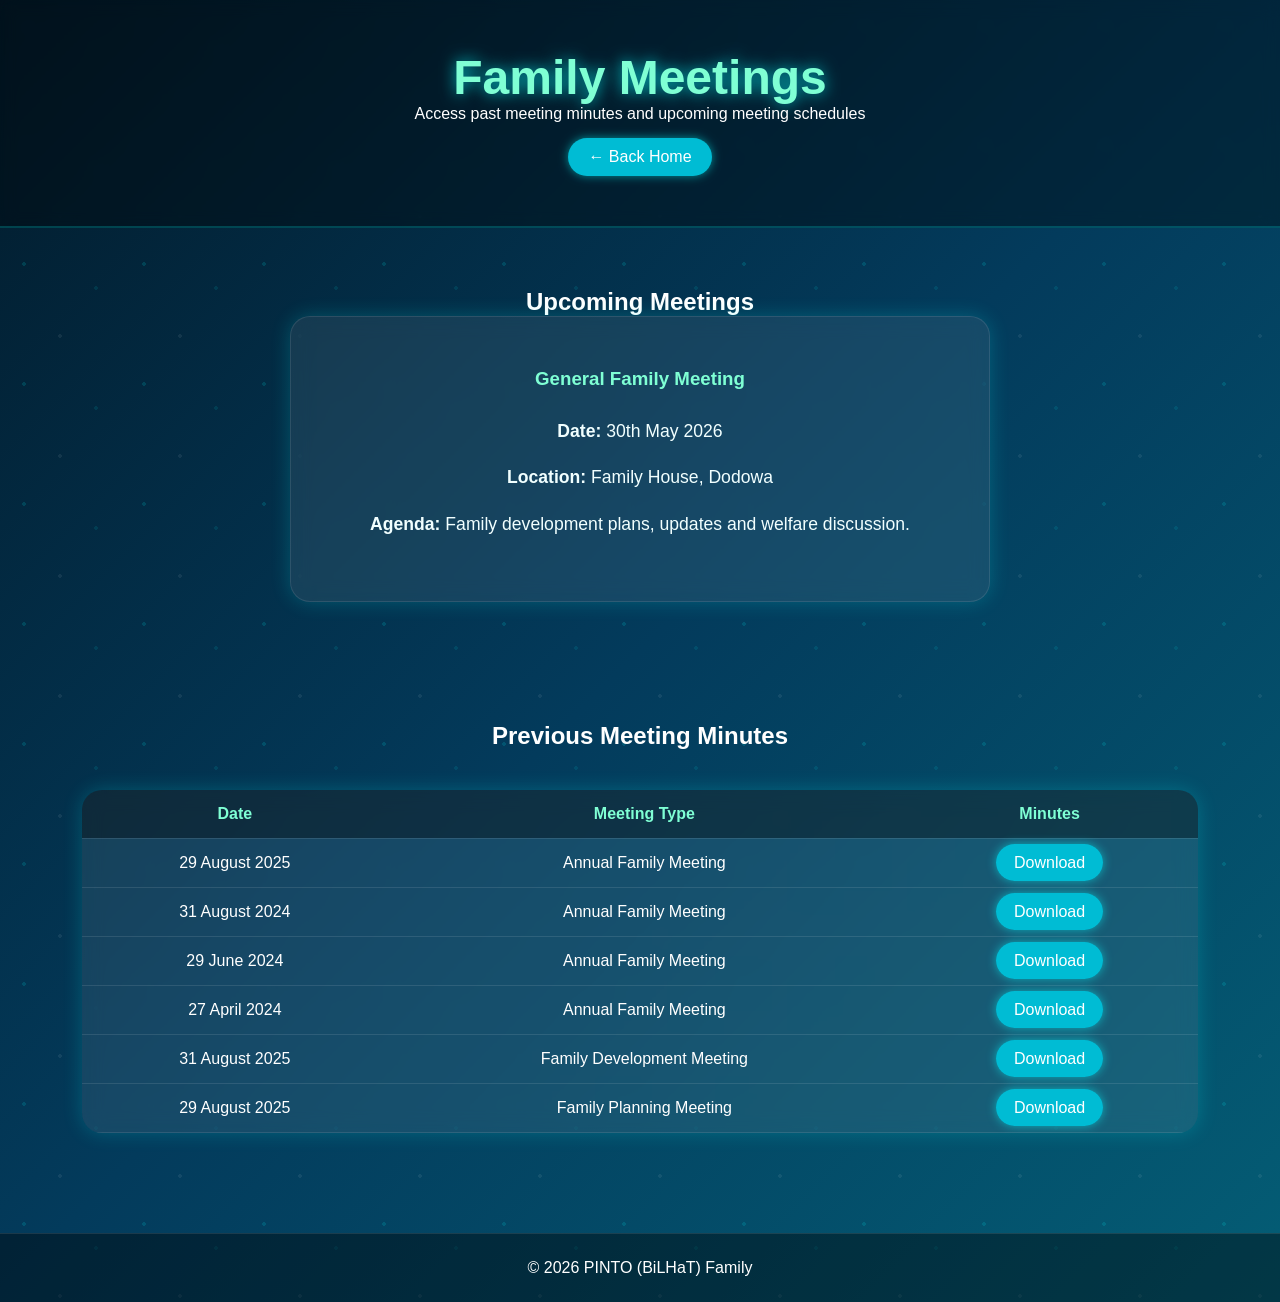
==== meeting.html @ 2564e3b6 "Add files via upload" ====
<!DOCTYPE html>
<html lang="en">

<head>
<meta charset="UTF-8">
<meta name="viewport" content="width=device-width, initial-scale=1.0">
<title>Family Meetings | Pinto Family</title>
<link rel="stylesheet" href="meeting.css">
</head>

<body>

<header>
<h1>Family Meetings</h1>
<p>Access past meeting minutes and upcoming meeting schedules</p>
<a href="index.html" class="home">← Back Home</a>
</header>

<!-- Upcoming Meetings -->

<section class="upcoming">

<h2>Upcoming Meetings</h2>

<div class="meeting-card">
<h3>General Family Meeting</h3>
<p><strong>Date:</strong> 30th May 2026</p>
<p><strong>Location:</strong> Family House, Dodowa</p>
<p><strong>Agenda:</strong> Family development plans, updates and welfare discussion.</p>
</div>

</section>

<!-- Previous Meeting Minutes -->

<section class="previous">

<h2>Previous Meeting Minutes</h2>

<table class="meeting-table">

<tr>
<th>Date</th>
<th>Meeting Type</th>
<th>Minutes</th>
</tr>

<tr>
<td>29 August 2025</td>
<td>Annual Family Meeting</td>
<td>
<a href="docs/MINUTES.pdf" download>
Download 
</a>
</td>
</tr>

<tr>
<td>31 August 2024</td>
<td>Annual Family Meeting</td>
<td>
<a href="docs/Augustminutess.pdf" download>
Download 
</a>
</td>
</tr>

<tr>
<td>29 June 2024</td>
<td>Annual Family Meeting</td>
<td>
<a href="docs/Julyminutes(1).pdf" download>
Download 
</a>
</td>
</tr>

<tr>
<td>27 April 2024</td>
<td>Annual Family Meeting</td>
<td>
<a href="docs/MINUTESOFTHEMEETING.pdf" download>
Download 
</a>
</td>
</tr>

<tr>
<td>31 August 2025</td>
<td>Family Development Meeting</td>
<td>
<a href="docs/Augustminutes.pdf" download>
Download 
</a>
</td>
</tr>

<tr>
<td>29 August 2025</td>
<td>Family Planning Meeting</td>
<td>
<a href="docs/Augustminutes2025.pdf" download>
Download 
</a>
</td>
</tr>

</table>

</section>

<footer>
<p>© 2026 PINTO (BiLHaT) Family</p>
</footer>

<script src="meeting.js"></script>

</body>
</html>
---- meeting.css ----
/* RESET */
*{
    margin:0;
    padding:0;
    box-sizing:border-box;
    font-family:Arial, sans-serif;
}

/* BODY */
body{
    background: linear-gradient(135deg, #021b2b, #033b5c, #045d75);
    color:white;
    overflow-x:hidden;
}

/* 🌊 MOVING DIGITAL BACKGROUND */
body::before{
    content:"";
    position:fixed;
    top:0;
    left:0;
    width:200%;
    height:200%;
    z-index:-1;

    background-image:
    radial-gradient(circle at 20% 20%, rgba(0,255,255,0.15) 2px, transparent 2px),
    radial-gradient(circle at 80% 40%, rgba(0,255,255,0.1) 2px, transparent 2px),
    radial-gradient(circle at 50% 80%, rgba(255,255,255,0.08) 2px, transparent 2px);

    background-size:120px 120px;

    animation: floatBg 25s linear infinite;
    opacity:0.9;
}

/* 🔵 SMOOTH FLOAT MOVEMENT */
@keyframes floatBg{
    0%{
        transform: translate3d(0,0,0);
    }
    50%{
        transform: translate3d(-80px,-80px,0);
    }
    100%{
        transform: translate3d(0,0,0);
    }
}

/* HEADER */
header{
    background:rgba(0,0,0,0.35);
    color:white;
    text-align:center;
    padding:50px 20px;
    backdrop-filter:blur(8px);
    border-bottom:2px solid rgba(0,255,255,0.2);
}

header h1{
    font-size:3rem;
    color:#7fffd4;
    text-shadow:0 0 15px rgba(0,255,255,0.7);
}

/* HOME BUTTON */
.home{
    display:inline-block;
    margin-top:15px;
    padding:10px 20px;
    background:#00bcd4;
    color:white;
    text-decoration:none;
    border-radius:30px;
    transition:0.4s;
    box-shadow:0 0 10px rgba(0,255,255,0.5);
}

.home:hover{
    background:#00e5ff;
    transform:translateY(-3px);
    box-shadow:0 0 20px rgba(0,255,255,0.8);
}

/* SECTION */
section{
    padding:60px 20px;
    text-align:center;
}

/* MEETING CARD */
.meeting-card{
    background:rgba(255,255,255,0.08);
    max-width:700px;
    margin:auto;
    padding:45px;
    border-radius:20px;
    backdrop-filter:blur(10px);
    border:1px solid rgba(255,255,255,0.1);
    box-shadow:0 0 20px rgba(0,255,255,0.2);
    line-height:1.8;
}

/* TEXT */
.meeting-card h2,
.meeting-card h3{
    margin-bottom:20px;
    color:#7fffd4;
}

.meeting-card p{
    font-size:1.1rem;
    margin-bottom:15px;
    color:#f1ffff;
}

/* TABLE */
.meeting-table{
    width:90%;
    margin:auto;
    border-collapse:collapse;
    margin-top:40px;
    background:rgba(255,255,255,0.08);
    backdrop-filter:blur(10px);
    border-radius:20px;
    overflow:hidden;
    box-shadow:0 0 20px rgba(0,255,255,0.2);
}

/* TABLE CELLS */
.meeting-table th,
.meeting-table td{
    padding:15px;
    border-bottom:1px solid rgba(255,255,255,0.1);
    text-align:center;
    color:white;
}

/* TABLE HEADER */
.meeting-table th{
    background:rgba(0,0,0,0.35);
    color:#7fffd4;
}

/* BUTTON LINKS */
.meeting-table a{
    background:#00bcd4;
    color:white;
    padding:10px 18px;
    text-decoration:none;
    border-radius:25px;
    transition:0.4s;
    box-shadow:0 0 10px rgba(0,255,255,0.5);
}

.meeting-table a:hover{
    background:#00e5ff;
    box-shadow:0 0 20px rgba(0,255,255,0.8);
}

/* FOOTER */
footer{
    background:rgba(0,0,0,0.4);
    color:white;
    text-align:center;
    padding:25px;
    margin-top:40px;
    border-top:1px solid rgba(255,255,255,0.1);
}

/* 📱 RESPONSIVE */
@media(max-width:768px){

    header h1{
        font-size:2rem;
    }

    .meeting-table{
        font-size:14px;
        width:95%;
    }

    section{
        padding:30px 15px;
    }

    body::before{
        animation-duration:40s; /* smoother on mobile */
    }
}
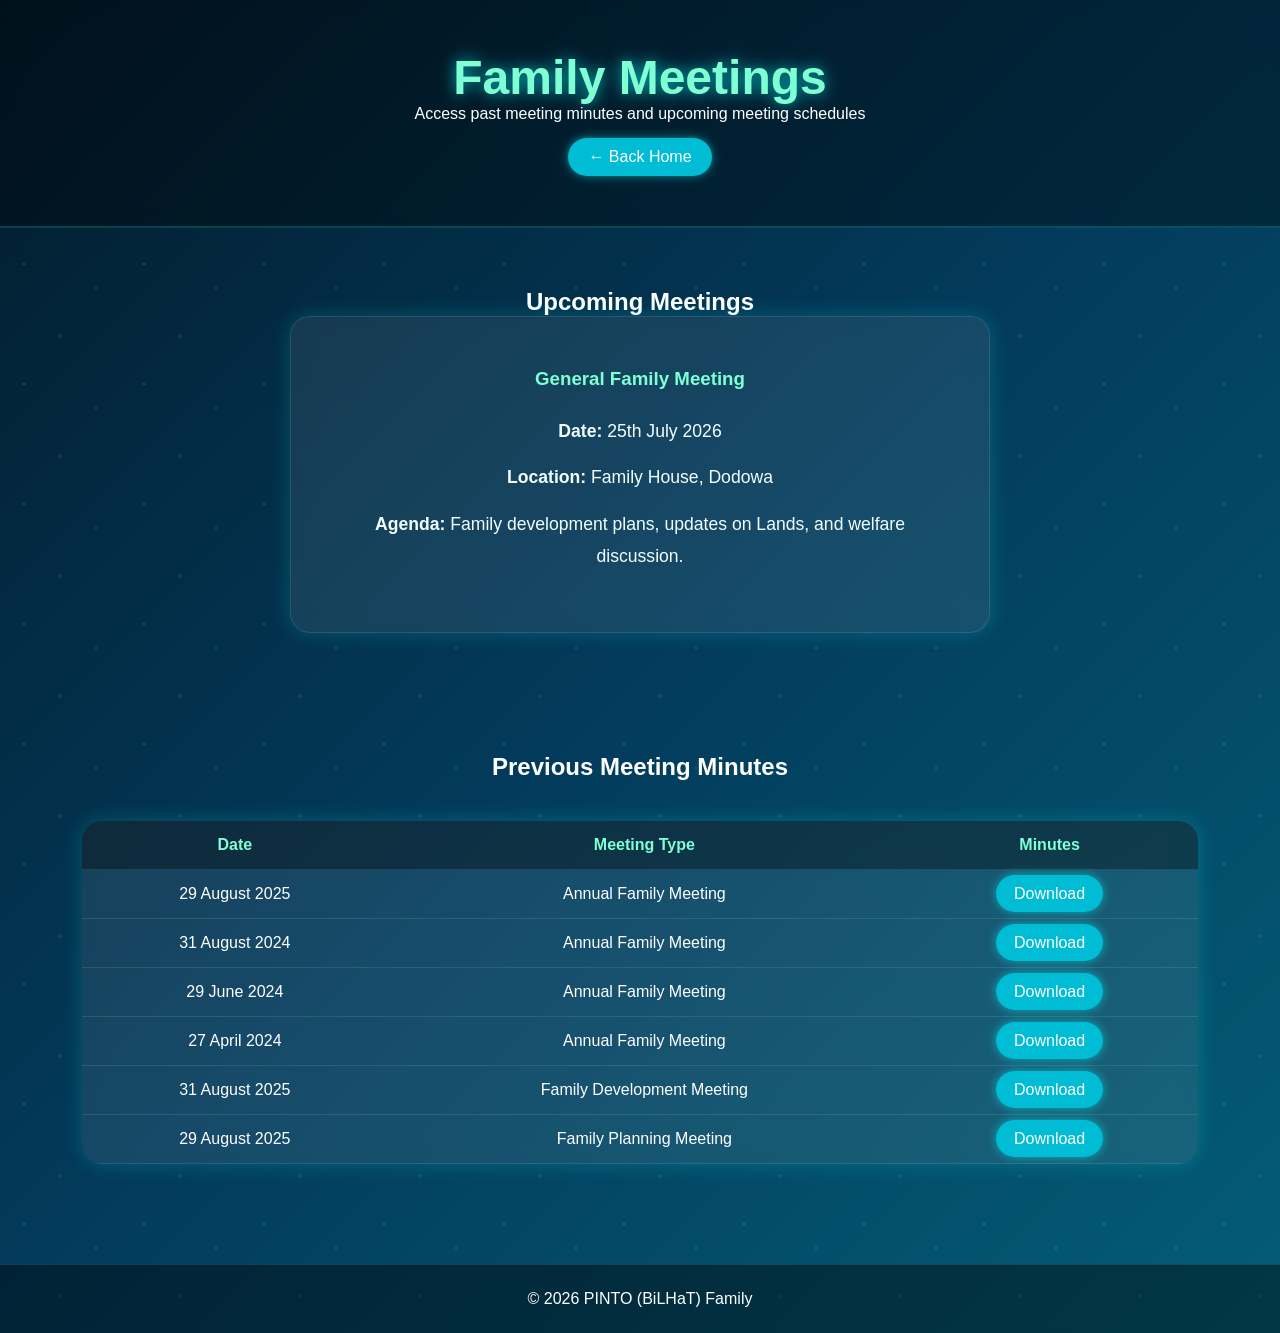
==== commit 40711c53: "Update meeting.html" ====
--- a/meeting.html
+++ b/meeting.html
@@ -24,9 +24,9 @@
 
 <div class="meeting-card">
 <h3>General Family Meeting</h3>
-<p><strong>Date:</strong> 30th May 2026</p>
+<p><strong>Date:</strong> 25th July 2026</p>
 <p><strong>Location:</strong> Family House, Dodowa</p>
-<p><strong>Agenda:</strong> Family development plans, updates and welfare discussion.</p>
+<p><strong>Agenda:</strong> Family development plans, updates on Lands, and welfare discussion.</p>
 </div>
 
 </section>
@@ -116,4 +116,4 @@
 <script src="meeting.js"></script>
 
 </body>
-</html>+</html>
